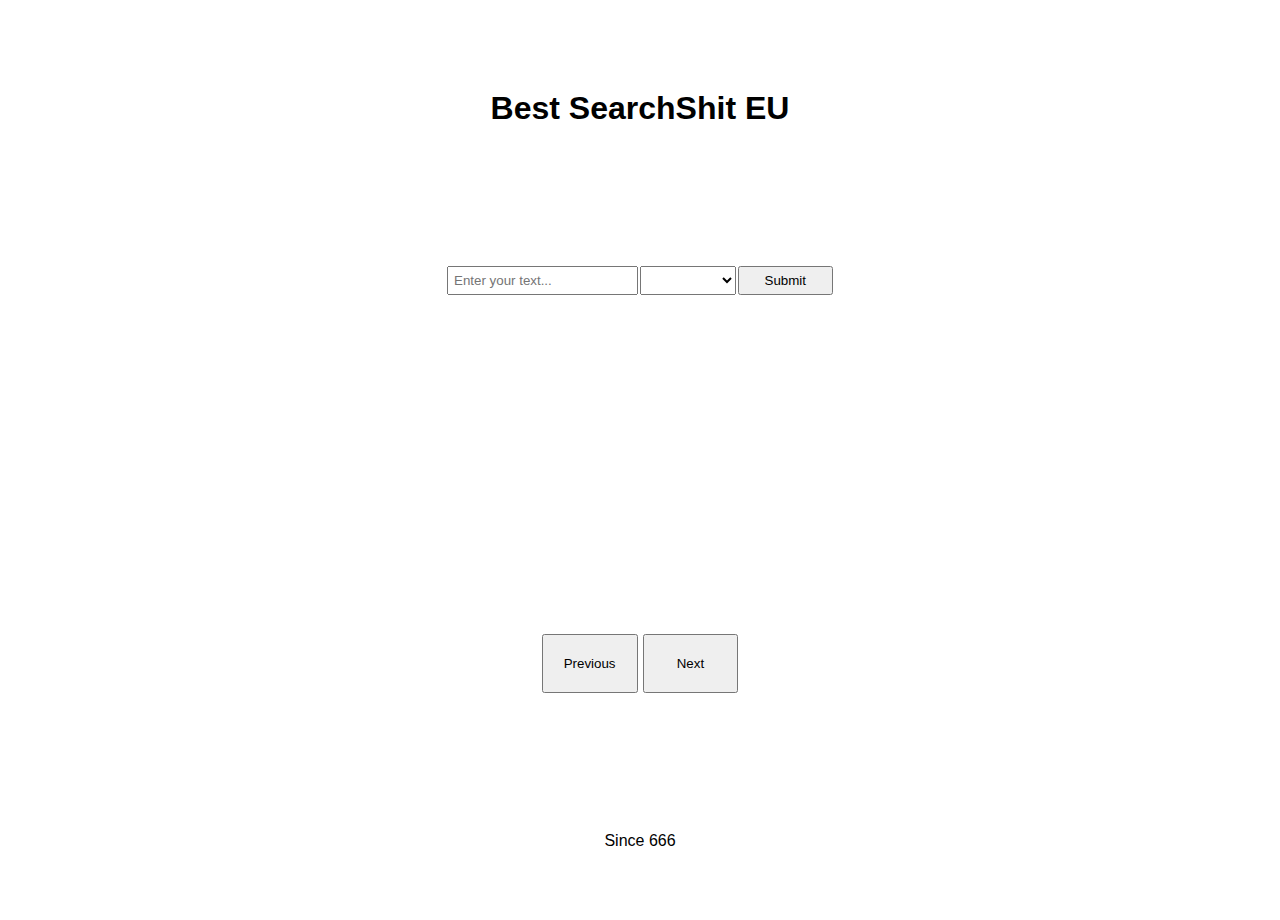
==== index.html @ df830a92 "ColorSelection Done" ====
<!DOCTYPE html>
<html lang="en">
<head>
    <link rel="stylesheet" href="search.css">
    <meta charset="UTF-8">
    <meta http-equiv="X-UA-Compatible" content="IE=edge">
    <meta name="viewport" content="width=device-width, initial-scale=1.0">
    <title>Best SearchShit EU</title>
    <script src="search.js" defer></script>
</head>
<body>

  <div id="logoBox">
    <h1>Best SearchShit EU</h1>
  </div>

  <div id="searchBox">
    <form>
      <input type="text" name="searchInput" id="" placeholder="Enter your text...">
      <select name="colorSelection">
        <option value=""></option>
        <option value="grayscale">Grayscale</option>
        <option value="transparent">Transparent</option>
        <option value="red">Red</option>
        <option value="orange">Orange</option>
        <option value="yellow">Yellow</option>
        <option value="green">Green</option>
        <option value="turquoise">Turquoise</option>
        <option value="blue">Blue</option>
        <option value="lilac">Lilac</option>
        <option value="pink">Pink</option>
        <option value="white">White</option>
        <option value="gray">Gray</option>
        <option value="black">Black</option>
        <option value="brown">Brown</option>
      </select>
      <button type="submit" id="">Submit</button>
    </form>
  </div>
  <div id="resultBox">
    <ul id ="imgList"></ul>
    <form>
    </form>
  </div>
</body>
<div id="buttonBox">
  <button type="submit" id="nextButton">Next</button>
  <button type="submit" id="previousButton">Previous</button>
</div>
<footer>Since 666</footer>
</html>
---- search.css ----
* {
  margin: 0;
  padding: 0;
  box-sizing: border-box;
}

html {
  font-family: sans-serif;
}

input, button {
  padding: 5px;
}

html, body {
  height: 100%;
}
body {
    display: grid;
    place-items: center;
    margin-top: 20px;
  }

#logoBox{
  display: grid;
  grid-template:
  "a a";
}

form{
  display: grid;
  grid-template:
  "a b c" / 2fr 1fr 1fr;
  gap: 2px;
}

#searchInput{
    background-color: #f2f2f2;
    padding: 10px;
    border-radius: 10px;
    box-shadow: 0 0 10px #ccc;
}

#searchbox{
    justify-content: center;
    align-items: center;
    background-color: #f2f2f2;
    padding: 20px;
    border-radius: 20px;
    box-shadow: 0 0 10px #ccc;
    margin-bottom: 20px;
    display: grid;
    grid-template:  
  }

#submit {
    width: 40%;
    padding: 10px;
    background-color: #333;
    color: #f5f5f5;
    border: none;
    border-radius: 10px;
    font-size: 16px;
    margin-left: 10px;
  }

#submit:hover {
    background-color: #1fb66f;
    color: #474343;
  }

#resultBox{
  margin-top: 20px;
  
}
#imgList{
  display: grid;
  grid-template:
  "a b c d"
  "e f g h"
  "i i j j" / auto 1fr;
  gap: 10px;
}
img{
  width: 400px;
}
li {
  list-style-type: none;
  width: 400px;
}
#buttonBox{
  display: grid;
  grid-template:
  "a b" / 1fr 1fr;
  gap: 5px;
  margin-top: 20px;
}
#previousButton{
  grid-area: a;
  padding: 20px;
}
#nextButton{
 grid-area: b;
 padding: 20px;
}
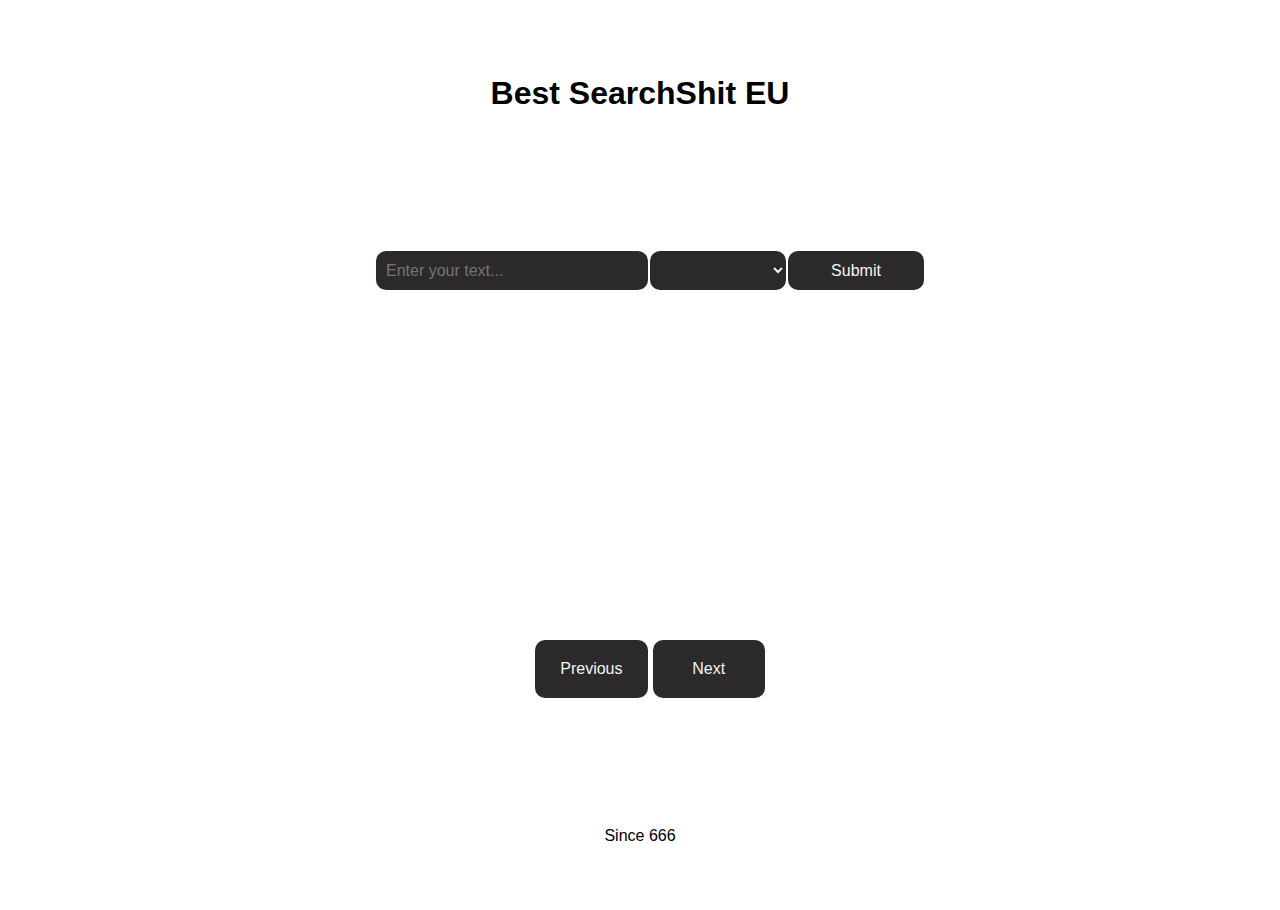
==== commit b833423e: "Css för input & buttons" ====
--- a/index.html
+++ b/index.html
@@ -16,8 +16,8 @@
 
   <div id="searchBox">
     <form>
-      <input type="text" name="searchInput" id="" placeholder="Enter your text...">
-      <select name="colorSelection">
+      <input type="text" name="searchInput" id="searchInputButton" placeholder="Enter your text...">
+      <select name="colorSelection" id="colorSelectionButton">
         <option value=""></option>
         <option value="grayscale">Grayscale</option>
         <option value="transparent">Transparent</option>
@@ -34,7 +34,7 @@
         <option value="black">Black</option>
         <option value="brown">Brown</option>
       </select>
-      <button type="submit" id="">Submit</button>
+      <button type="submit" id="submitButton">Submit</button>
     </form>
   </div>
   <div id="resultBox">
--- a/search.css
+++ b/search.css
@@ -8,18 +8,14 @@
   font-family: sans-serif;
 }
 
-input, button {
-  padding: 5px;
-}
-
 html, body {
   height: 100%;
 }
 body {
-    display: grid;
-    place-items: center;
-    margin-top: 20px;
-  }
+  display: grid;
+  place-items: center;
+  margin-top: 10px;
+}
 
 #logoBox{
   display: grid;
@@ -35,43 +31,59 @@
 }
 
 #searchInput{
-    background-color: #f2f2f2;
-    padding: 10px;
-    border-radius: 10px;
-    box-shadow: 0 0 10px #ccc;
+  background-color: #f2f2f2;
+  padding: 10px;
+  border-radius: 10px;
+  box-shadow: 0 0 10px #ccc;
 }
 
-#searchbox{
-    justify-content: center;
-    align-items: center;
-    background-color: #f2f2f2;
-    padding: 20px;
-    border-radius: 20px;
-    box-shadow: 0 0 10px #ccc;
-    margin-bottom: 20px;
-    display: grid;
-    grid-template:  
-  }
+#searchBox{
+  justify-content: center;
+  align-items: center;
+  padding: 10px;
+  border-radius: 20px;
+  margin-bottom: 20px;
+}
+#searchInputButton{
+  width: 100%;
+  padding: 10px;
+  background-color: #2b2929;
+  color: #f5f5f5;
+  border: none;
+  border-radius: 10px;
+  font-size: 16px;
+  margin-left: 10px;
+}
 
-#submit {
-    width: 40%;
-    padding: 10px;
-    background-color: #333;
-    color: #f5f5f5;
-    border: none;
-    border-radius: 10px;
-    font-size: 16px;
-    margin-left: 10px;
-  }
+#colorSelectionButton{
+  width: 100%;
+  padding: 10px;
+  background-color: #2b2929;
+  color: #f5f5f5;
+  border: none;
+  border-radius: 10px;
+  font-size: 16px;
+  margin-left: 10px;
+}
 
-#submit:hover {
-    background-color: #1fb66f;
-    color: #474343;
-  }
+button {
+  width: 100%;
+  padding: 10px;
+  background-color: #2b2929;
+  color: #f5f5f5;
+  border: none;
+  border-radius: 10px;
+  font-size: 16px;
+  margin-left: 10px;
+}
+
+button:hover {
+  background-color: #1fb66f;
+  color: #474343;
+}
 
 #resultBox{
   margin-top: 20px;
-  
 }
 #imgList{
   display: grid;
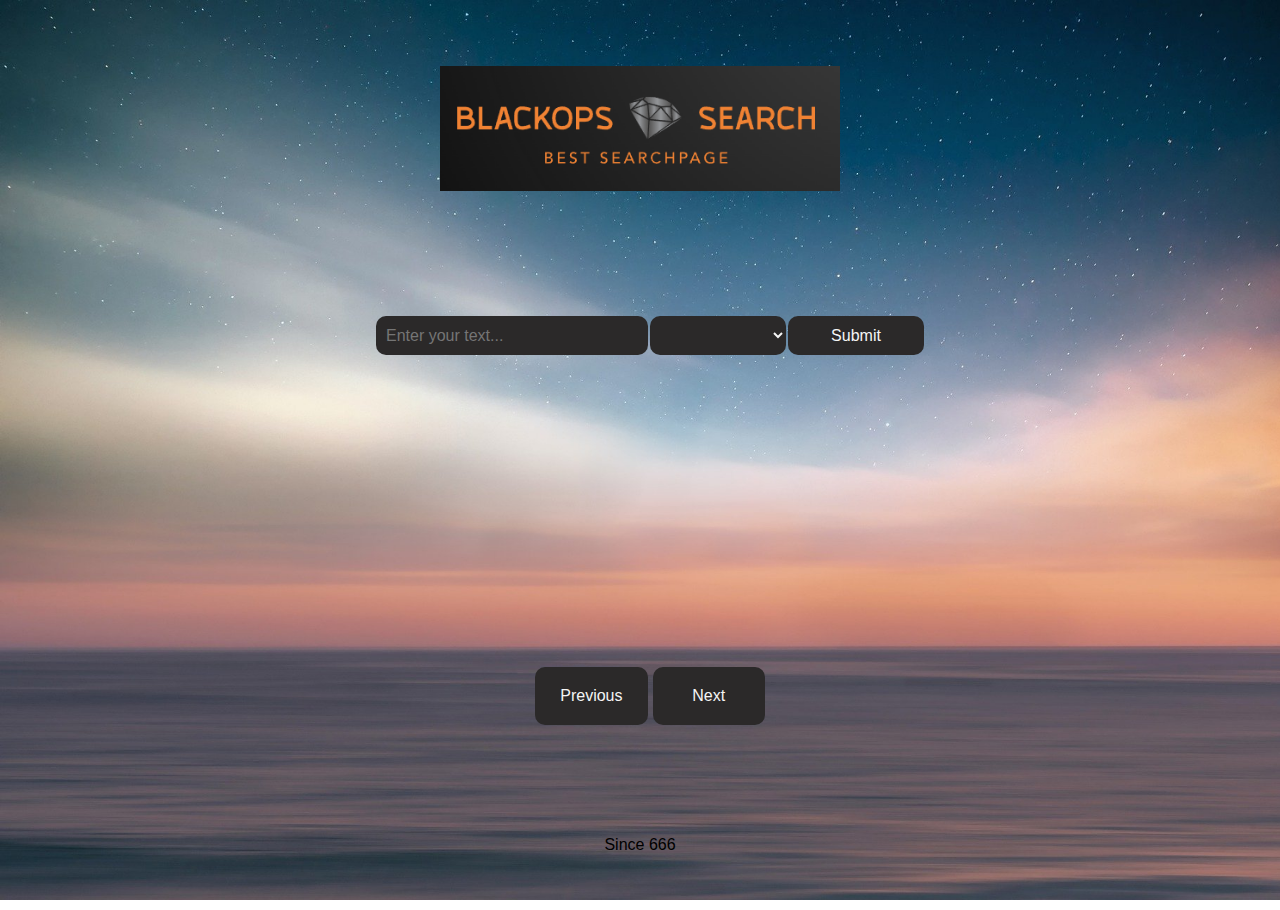
==== commit e2f5ab38: "layout fix" ====
--- a/index.html
+++ b/index.html
@@ -11,7 +11,7 @@
 <body>
 
   <div id="logoBox">
-    <h1>Best SearchShit EU</h1>
+    <img src="BlackOpsSearch.PNG" alt="">
   </div>
 
   <div id="searchBox">
@@ -39,8 +39,6 @@
   </div>
   <div id="resultBox">
     <ul id ="imgList"></ul>
-    <form>
-    </form>
   </div>
 </body>
 <div id="buttonBox">
--- a/search.css
+++ b/search.css
@@ -6,6 +6,11 @@
 
 html {
   font-family: sans-serif;
+  background-image: url('landscape-7744216_1920.jpg');
+  background-repeat: no-repeat;
+  background-attachment: fixed;
+  background-size: cover;
+  
 }
 
 html, body {
@@ -17,10 +22,7 @@
   margin-top: 10px;
 }
 
-#logoBox{
-  display: grid;
-  grid-template:
-  "a a";
+#logoBox{  
 }
 
 form{
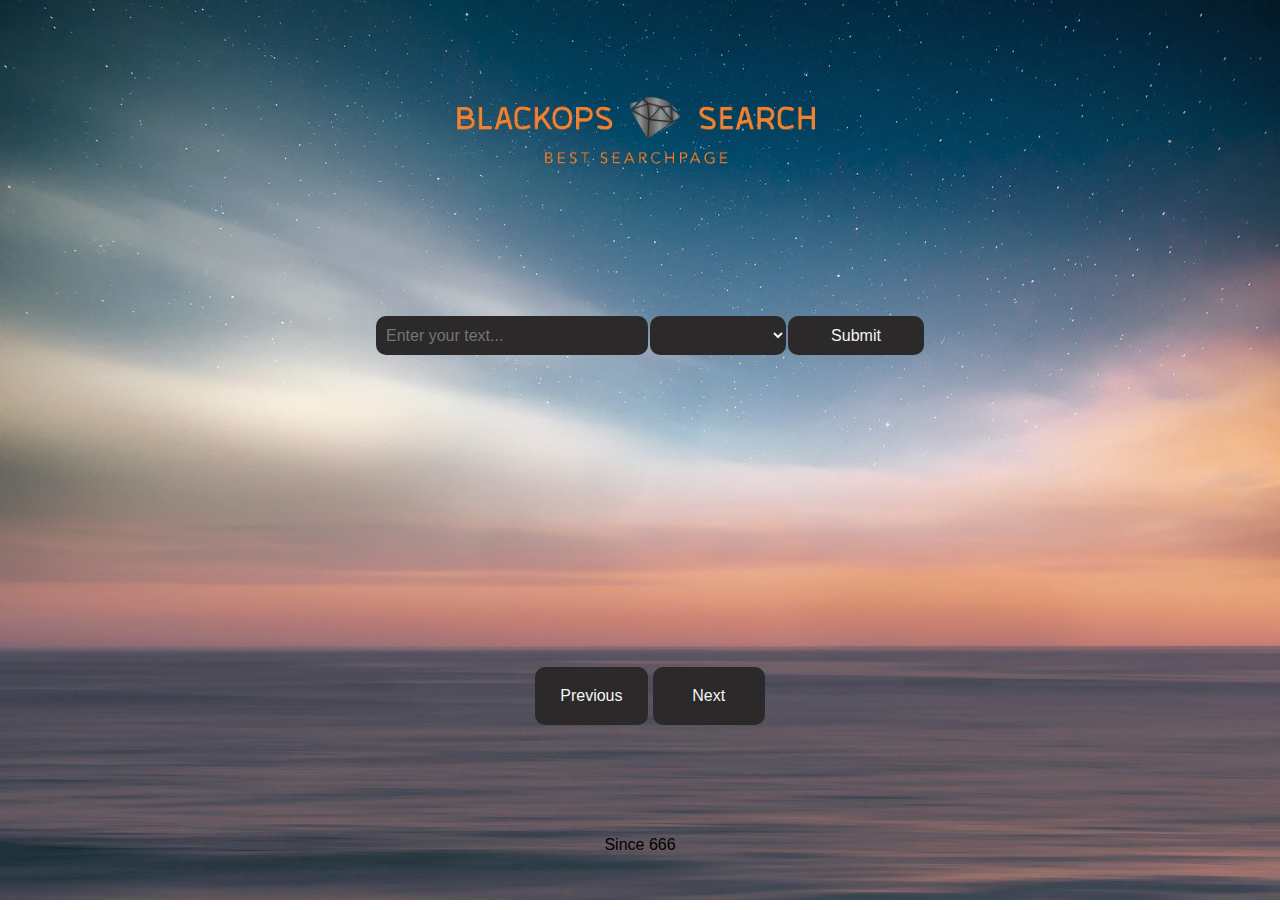
==== commit 917d3d45: "små fix, logo utan bakgrund" ====
--- a/index.html
+++ b/index.html
@@ -5,13 +5,13 @@
     <meta charset="UTF-8">
     <meta http-equiv="X-UA-Compatible" content="IE=edge">
     <meta name="viewport" content="width=device-width, initial-scale=1.0">
-    <title>Best SearchShit EU</title>
+    <title>Blackops Search</title>
     <script src="search.js" defer></script>
 </head>
 <body>
 
   <div id="logoBox">
-    <img src="BlackOpsSearch.PNG" alt="">
+    <img src="BlackOpsSearch-removebg-preview.png" id="logo">
   </div>
 
   <div id="searchBox">
--- a/search.css
+++ b/search.css
@@ -20,9 +20,6 @@
   display: grid;
   place-items: center;
   margin-top: 10px;
-}
-
-#logoBox{  
 }
 
 form{
@@ -80,7 +77,7 @@
 }
 
 button:hover {
-  background-color: #1fb66f;
+  background-color: #e68619;
   color: #474343;
 }
 
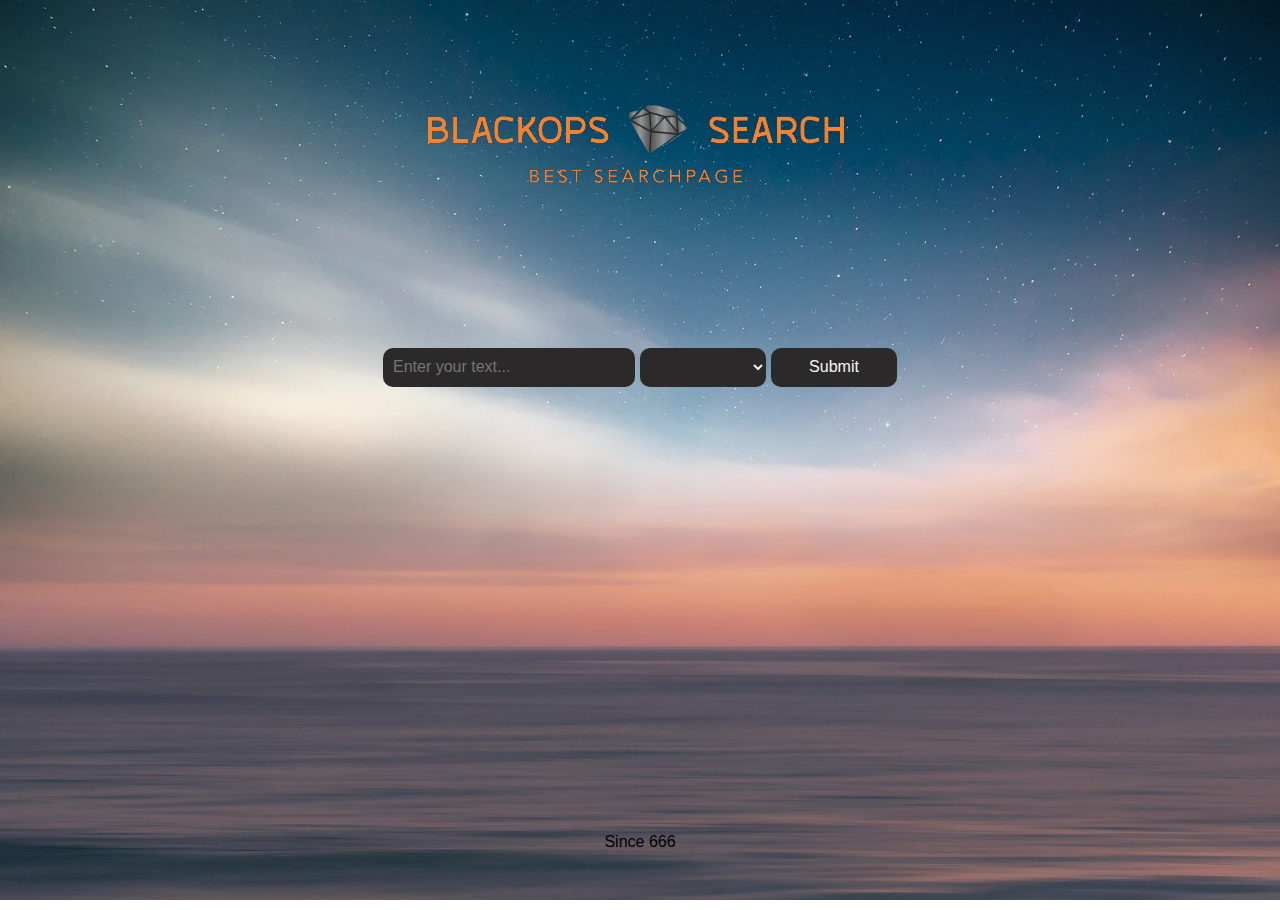
==== commit 9c554911: "buttons done" ====
--- a/index.html
+++ b/index.html
@@ -11,7 +11,9 @@
 <body>
 
   <div id="logoBox">
-    <img src="BlackOpsSearch-removebg-preview.png" id="logo">
+    <a href="index.html">
+      <img src="BlackOpsSearch-removebg-preview.png" id="logo">
+    </a>
   </div>
 
   <div id="searchBox">
--- a/search.css
+++ b/search.css
@@ -10,29 +10,29 @@
   background-repeat: no-repeat;
   background-attachment: fixed;
   background-size: cover;
-  
 }
 
 html, body {
   height: 100%;
 }
+
 body {
   display: grid;
   place-items: center;
   margin-top: 10px;
+  width: 100%;
 }
 
 form{
   display: grid;
   grid-template:
   "a b c" / 2fr 1fr 1fr;
-  gap: 2px;
+  gap: 5px;
 }
 
 #searchInput{
   background-color: #f2f2f2;
   padding: 10px;
-  border-radius: 10px;
   box-shadow: 0 0 10px #ccc;
 }
 
@@ -44,14 +44,12 @@
   margin-bottom: 20px;
 }
 #searchInputButton{
-  width: 100%;
   padding: 10px;
   background-color: #2b2929;
   color: #f5f5f5;
   border: none;
   border-radius: 10px;
   font-size: 16px;
-  margin-left: 10px;
 }
 
 #colorSelectionButton{
@@ -62,7 +60,6 @@
   border: none;
   border-radius: 10px;
   font-size: 16px;
-  margin-left: 10px;
 }
 
 button {
@@ -73,7 +70,6 @@
   border: none;
   border-radius: 10px;
   font-size: 16px;
-  margin-left: 10px;
 }
 
 button:hover {
@@ -91,14 +87,20 @@
   "e f g h"
   "i i j j" / auto 1fr;
   gap: 10px;
+  justify-content:flex-end;
 }
+
 img{
+  object-fit: cover;
+  width: 100%;}
+
+li {
+  list-style-type: none;
+  font-weight: bold;
+  font-size: 17px;
   width: 400px;
 }
-li {
-  list-style-type: none;
-  width: 400px;
-}
+
 #buttonBox{
   display: grid;
   grid-template:
@@ -106,11 +108,81 @@
   gap: 5px;
   margin-top: 20px;
 }
+
 #previousButton{
   grid-area: a;
   padding: 20px;
 }
+
 #nextButton{
  grid-area: b;
  padding: 20px;
 }
+
+@media (max-width: 1200px) {
+  #imgList{
+    display: grid;
+    grid-template:
+    "a b c"
+    "d e f"
+    "g h i"
+    "j j j" / 1fr 1fr;
+    gap: 5px;
+    justify-content:flex-end;
+  }
+
+  img{
+    object-fit: cover;
+    width: 100%;  }
+
+  li {
+    list-style-type: none;
+    font-weight: bold;
+    font-size: 17px;
+    width: 360px;
+  }
+}
+
+
+@media (max-width: 800px) {
+  #imgList{
+    display: grid;
+    grid-template:
+    "a b"
+    "c d"
+    "e f"
+    "g h"
+    "i j" / 1fr 1fr;
+    gap: 5px;
+    justify-content:flex-end;
+  }
+}
+
+@media (max-width: 500px) {
+  #imgList{
+    display: grid;
+    grid-template:
+    "a"
+    "b"
+    "c"
+    "d"
+    "e"
+    "f"
+    "g"
+    "h"
+    "i"
+    "j" / 1fr;
+    gap: 5px;
+    justify-self: flex-end;
+  }
+  img{
+    object-fit: cover;
+    width: 100%;
+  }
+  li {
+    list-style-type: none;
+    font-weight: bold;
+    font-size: 17px;
+    width: 400px;
+  }
+}
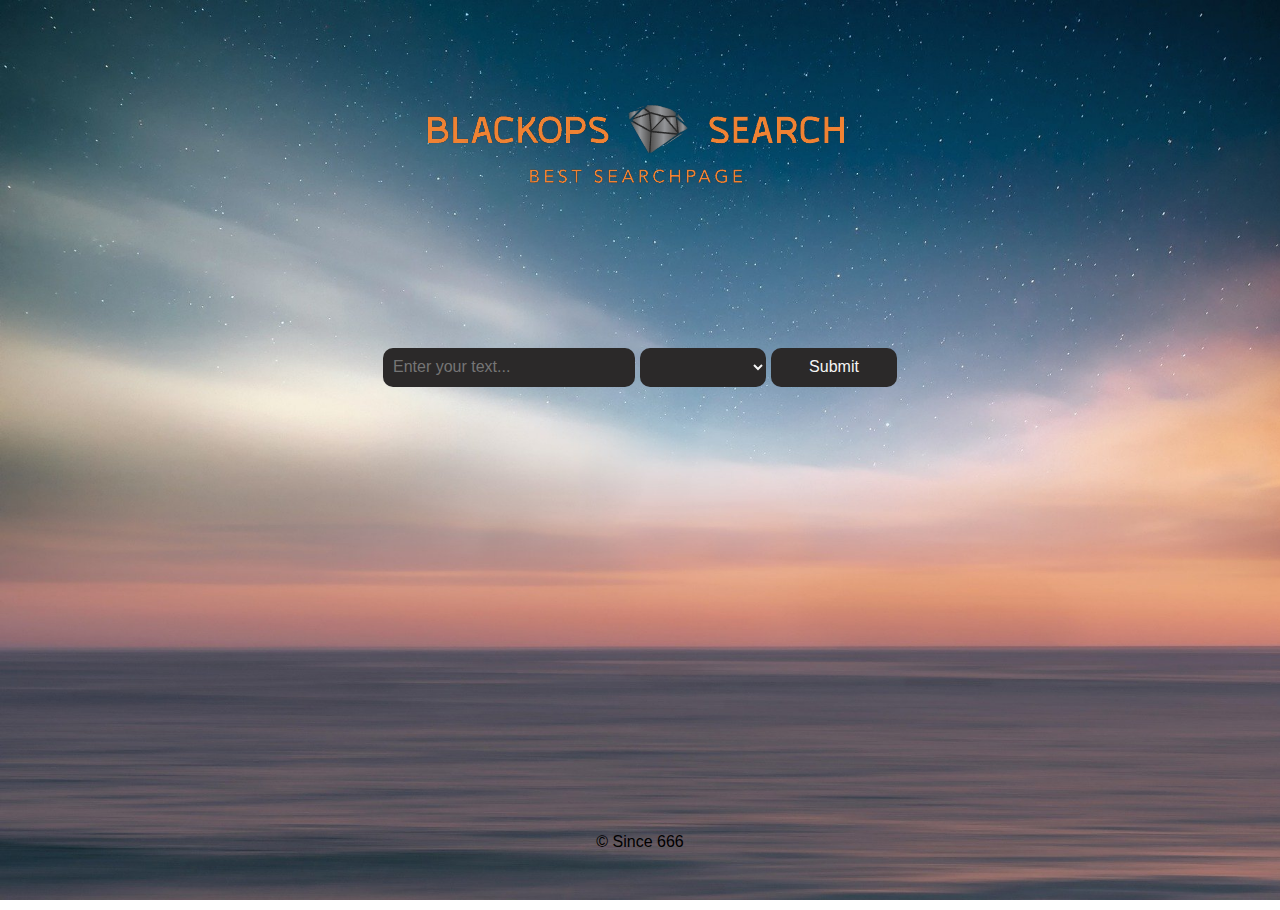
==== commit b9e6e34a: "©" ====
--- a/index.html
+++ b/index.html
@@ -47,5 +47,5 @@
   <button type="submit" id="nextButton">Next</button>
   <button type="submit" id="previousButton">Previous</button>
 </div>
-<footer>Since 666</footer>
+<footer>© Since 666</footer>
 </html>
